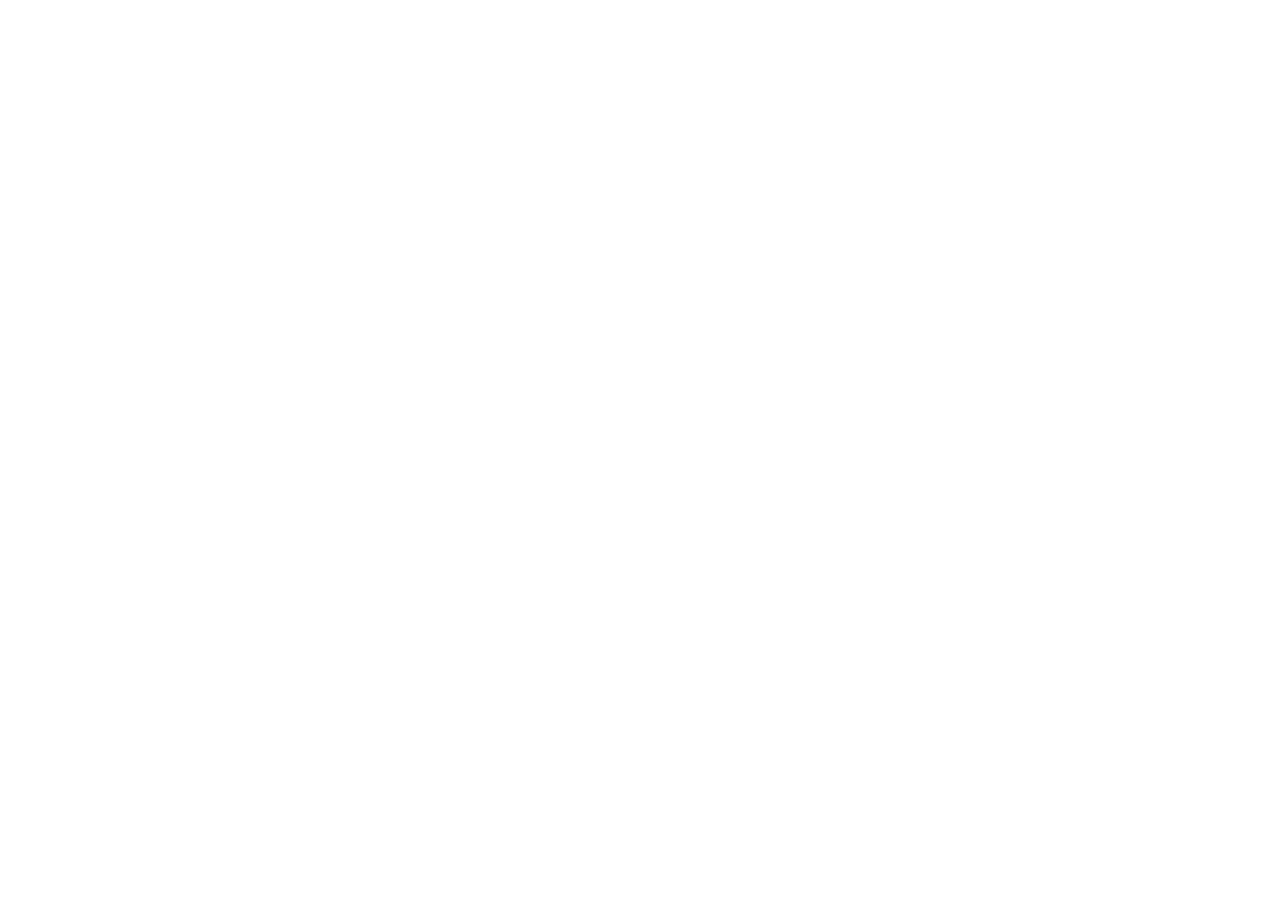
==== index.html @ 5bf83917 "Initial Commit" ====
<!DOCTYPE html>
<html lang="en">
<head>
    <meta charset="UTF-8">
    <meta http-equiv="X-UA-Compatible" content="IE=edge">
    <meta name="viewport" content="width=device-width, initial-scale=1.0">
    <title>Document</title>
</head>
<body>
    
</body>
</html>
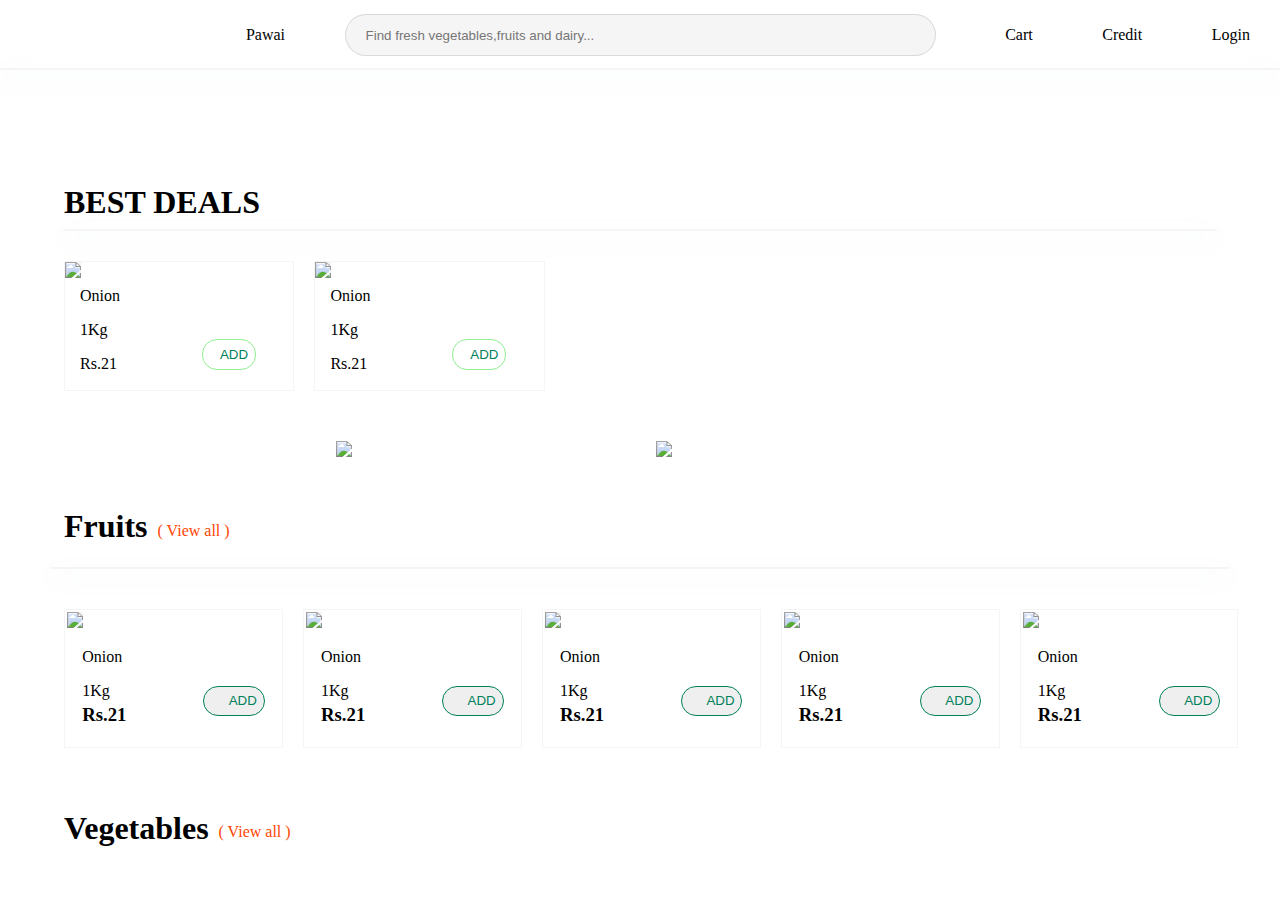
==== commit 46b22aee: "Initial Commit" ====
--- a/index.html
+++ b/index.html
@@ -5,8 +5,81 @@
     <meta http-equiv="X-UA-Compatible" content="IE=edge">
     <meta name="viewport" content="width=device-width, initial-scale=1.0">
     <title>Document</title>
+    <link href="style.css" rel="stylesheet">
+    <script src="https://kit.fontawesome.com/24c494a6b6.js"
+    crossorigin="anonymous"></script>
 </head>
 <body>
+    <div id="navbar">
+        <div><img src="https://webasset.fraazo.com/production/b70a67f4e825e3d388ac4466952c20a8.svg" alt="">
+           <p><i class="fa-solid fa-location-dot"></i> Pawai</p><input id="search"  placeholder="Find fresh vegetables,fruits and dairy..." ><i id="icon" class="fa-solid fa-magnifying-glass"></i>
+           <p><i class="fa-solid fa-cart-arrow-down"></i> Cart</p>
+           <p><i class="fa-solid fa-credit-card"></i> Credit</p>
+           <p><i class="fa-solid fa-user"></i> Login</p></div>
+    </div>
+    <hr>
+    <div id="top-section">
+        <div id="top-big">
+            <div><img src="https://imageprod.fraazo.com/fraazo-prod/web_ban/4820.png" alt=""></div>
+        </div>
+        <div id="top-small">
+            <div><img src="https://webasset.fraazo.com/production/Web1.ab035db9ab9fe7b21326.png" alt=""></div>
+            <div><img src="https://webasset.fraazo.com/production/Web2.3f0b675c24dcb702b13d.png" alt=""></div>
+            <div><img src="https://webasset.fraazo.com/production/Web3.e2495d9eb26022ba0363.png" alt=""></div>
+        </div>
+    </div>
+    <h1>BEST DEALS</h1><hr>
+    <div id="best"> 
+        <div>
+            <img src="https://imagemaster.fraazo.com/fraazo-master/products/BONI11.png?width=256&height=256&format=webp"><p>Onion</p><p>1Kg</p><p>Rs.21</p>
+            <button><i class="fa-solid fa-cart-plus"></i> ADD</button>
+        </div>
+        <div>
+            <img src="https://imageprod.fraazo.com/fraazo-prod/images/images/000/006/605/original/data?width=256&height=256&format=webp"><p>Onion</p><p>1Kg</p><p>Rs.21</p>
+            <button><i class="fa-solid fa-cart-plus"></i> ADD</button>
+        </div>
+    </div>
+    <div id="pro">
+        <div>
+            <img src="https://imagemaster.fraazo.com/fraazo-master/webban/Fruits.png">
+        </div>
+        <div>
+            <img src="https://imagemaster.fraazo.com/fraazo-master/webban/Vegetables.png">
+        </div>
+    </div>
+    <div class="apple">
+        <h1>Fruits</h1><p>( View all )</p>
+    </div><hr>
+    <div id="Fruits">
+        <div>
+            <img src="https://imagemaster.fraazo.com/fraazo-master/products/FAVO21.png?width=256&height=256&format=webp"><p>Onion</p><p>1Kg</p>
+            <div class="check"><h3>Rs.21</h3>
+                <button><i class="fa-solid fa-cart-plus"></i> ADD</button></div>
+        </div>
+        <div>
+            <img src="https://imageprod.fraazo.com/fraazo-prod/images/images/000/006/605/original/data?width=256&height=256&format=webp"><p>Onion</p><p>1Kg</p>
+            <div class="check"><h3>Rs.21</h3>
+                <button><i class="fa-solid fa-cart-plus"></i> ADD</button></div>
+        </div>
+        <div>
+            <img src="https://imagemaster.fraazo.com/fraazo-master/products/BONI11.png?width=256&height=256&format=webp"><p>Onion</p><p>1Kg</p>
+            <div class="check"><h3>Rs.21</h3>
+                <button><i class="fa-solid fa-cart-plus"></i> ADD</button></div>
+        </div>
+        <div>
+            <img src="https://imageprod.fraazo.com/fraazo-prod/images/images/000/006/605/original/data?width=256&height=256&format=webp"><p>Onion</p><p>1Kg</p>
+            <div class="check"><h3>Rs.21</h3>
+                <button><i class="fa-solid fa-cart-plus"></i> ADD</button></div>
+        </div>
+        <div>
+            <img src="https://imagemaster.fraazo.com/fraazo-master/products/BONI11.png?width=256&height=256&format=webp"><p>Onion</p>
+            <p>1Kg</p><div class="check"><h3>Rs.21</h3>
+            <button><i class="fa-solid fa-cart-plus"></i> ADD</button></div>
+        </div>
+    </div>
+    <div class="apple">
+        <h1>Vegetables</h1><p>( View all )</p>
+    </div>
     
 </body>
 </html>--- a/style.css
+++ b/style.css
@@ -0,0 +1,194 @@
+body{
+    padding: 0%;
+    margin: 0%;
+}
+
+#navbar>div{
+    display: flex;
+    justify-content: space-between;
+    padding-top: 10px;
+}
+#navbar>div>img{
+    width:10%;
+    padding:1%;
+}
+#navbar>div{
+    align-items: center;
+    margin:0 30px 0 30px;
+}
+#navbar>div>input{
+    width:45%;
+    height:40px;
+    border-radius: 25px;
+    border:1px solid #cfc7c7a2;
+    padding:0 20px 0 20px;
+    /* background-color: #f0dedea2; */
+    background-color: whitesmoke;
+
+}
+#navbar>div>input:hover{
+    background-color: #cfc7c7a2;
+    border:1px solid #cfc7c7a2;
+}
+hr{
+    border: 1px solid whitesmoke;
+    box-shadow: rgba(149, 157, 165, 0.2) 0px 8px 24px;
+}
+#top-section{
+    display: grid;
+    grid-template-columns:800px 400px;
+    /* border:1px solid red; */
+    width:90%;
+    margin: auto;
+    gap:20px;
+    margin-top: 30px;
+    margin-bottom: 30px;
+}
+#top-section>div{
+    display: grid;
+    /* grid-template-columns: repeat(1,50%); */
+}
+#top-section>#top-big>div>img{
+    width:100%;
+    /* grid-area: 1/1/3/3; */
+}
+#top-section>#top-small div>img{
+    margin-top: 5px;
+    width:100%;
+
+}
+i{
+    color:rgb(180, 180, 175);
+    margin-right: 10px;
+}
+#icon{
+    position:absolute;
+    margin-left: 67%;
+    /* width:80%; */
+}
+#best{
+    width:90%;
+    margin: auto;
+    margin-top: 30px;
+    display: grid;
+    grid-template-columns: repeat(2,20%);
+    gap:20px;
+}
+div+h1{
+    
+    width:90%;
+    margin: auto;
+}
+h1+hr{
+    width: 90%;
+}
+#best>div{
+    border: 1px solid whitesmoke;
+    /* box-sizing:content-box; */
+}
+#best>div>img{
+    width:100%;
+    margin: auto;
+    /* padding: 2%; */
+    background-color: whitesmoke;
+}
+#best>div>p{
+    margin-left: 15px;
+    margin-top: 5px;
+   
+}
+#best>div>button{
+    display: flex;
+    margin-top: -50px;
+    margin-left: 60%;
+    color:rgb(0, 128, 90);
+    border:1px solid lightgreen;
+    padding: 3%;
+    border-radius: 15px;
+    margin-bottom: 20px;
+    background-color: white;
+}
+#best>div>button>i{
+    color:rgb(0, 128, 90);
+}
+#pro{
+    display: flex;
+    width: 50%;
+    margin: auto;
+    padding-top: 50px;
+    /* border: 1px solid red; */
+    margin-bottom: 30px;
+    
+}
+#pro>div{
+    justify-content:space-around;
+    /* border: 1px solid red; */
+    display: flex;
+    width: 45%;
+    margin: auto;
+}
+#pro>div>img{
+    width: 100%;
+    justify-content:space-between;
+    /* border: 1px solid red; */
+}
+.apple{
+    display: flex;
+    width: 90%;
+    margin: auto;
+}
+.apple>p{
+    margin-top: 35px;
+    margin-left: 10px;
+    color: orangered;
+}
+#Fruits{
+    display: grid;
+    grid-template-columns: repeat(5,19%);
+    width: 90%;
+    margin: auto;
+    gap:20px;
+    margin-bottom: 40px;
+}
+#Fruits>div{
+    /* border:1px solid red; */
+    border: 1px solid whitesmoke; 
+    padding:1%;
+    
+}
+#Fruits>div:hover{
+    box-shadow: rgba(50, 50, 93, 0.25) 0px 50px 100px -20px, rgba(0, 0, 0, 0.3) 0px 30px 60px -30px, rgba(10, 37, 64, 0.35) 0px -2px 6px 0px inset;
+}
+.apple+hr{
+    width: 92%;
+    margin: auto;
+    margin-bottom: 40px;
+}
+.check{
+    /* background-color: aqua; */
+    display: flex;
+    justify-content: space-between;
+    margin-top: -30px;
+}
+.check>button{
+    border-radius: 15px;
+    height:30px;
+    padding: 5%;
+    display: flex;
+    align-items: center;
+    color:rgb(0, 128, 90);
+    border: 1px solid rgb(0, 128, 90);
+    margin-right: 15px;
+}
+
+#Fruits>div>img{
+    width: 100%;
+    background-color: whitesmoke;
+}
+.check>button>i{
+    color:rgb(0, 128, 90);
+    padding: 5%;
+}
+#Fruits>div>p,h3{
+    margin-left: 15px;
+}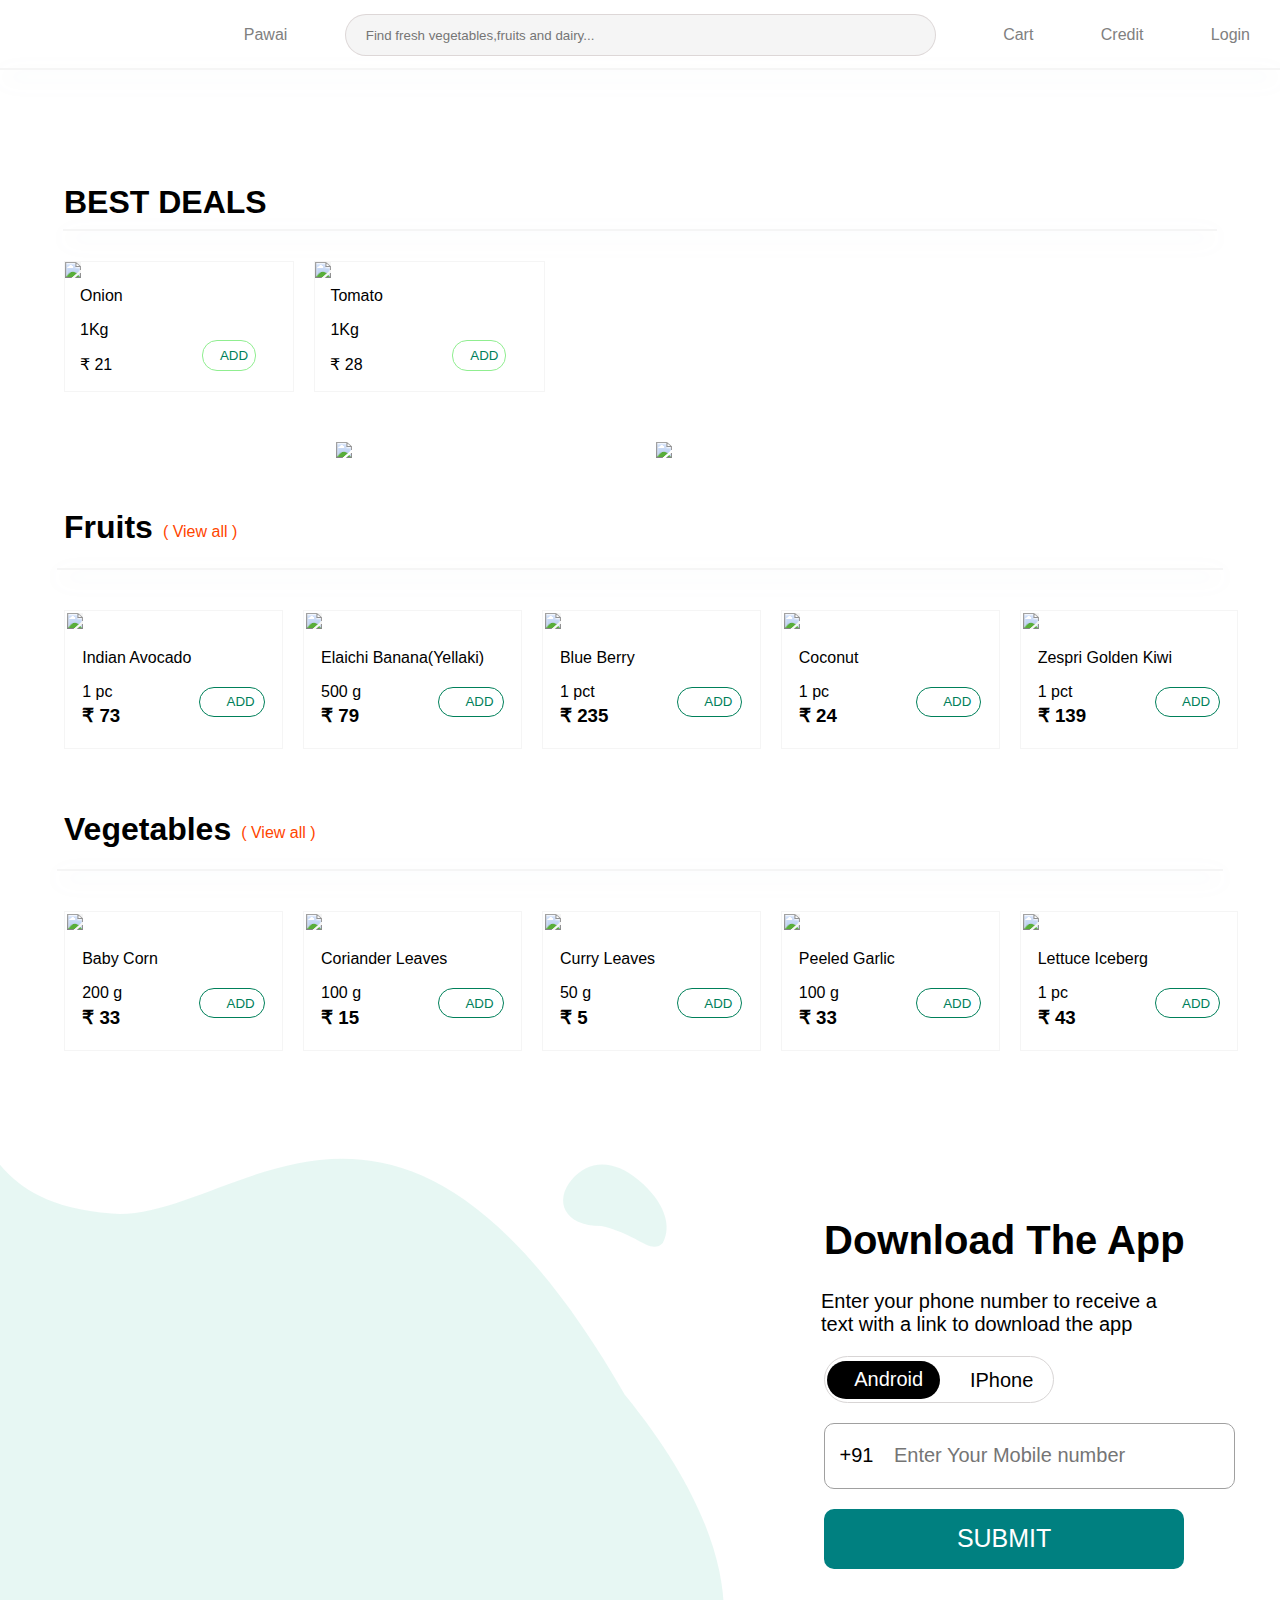
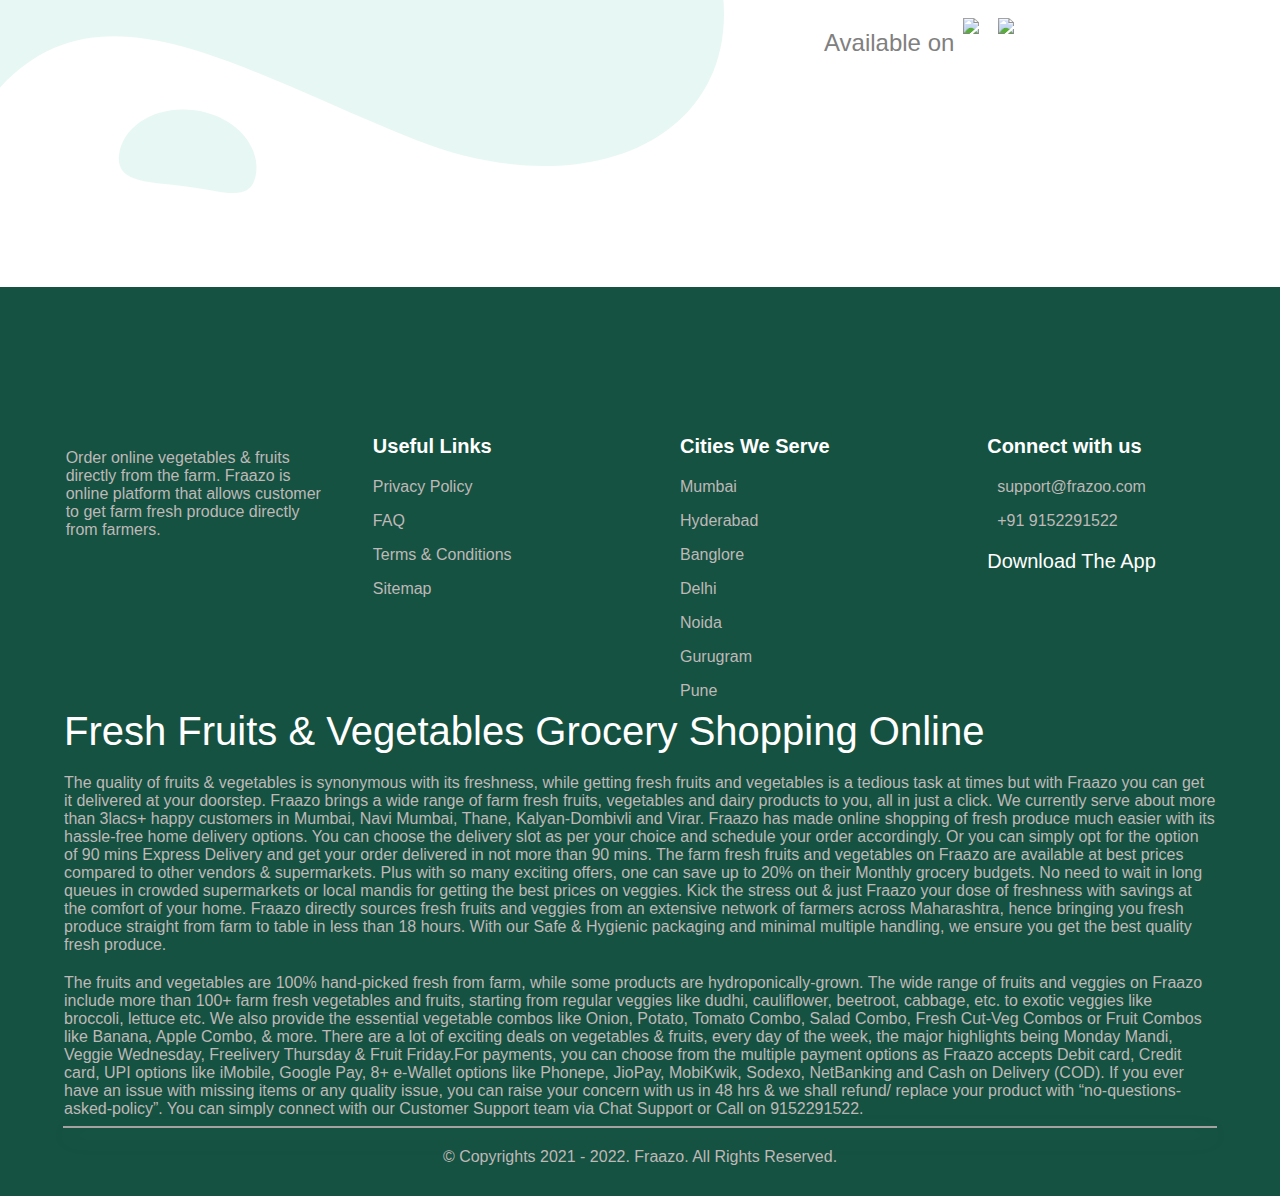
==== commit 8f2bfa18: "Added Files" ====
--- a/index.html
+++ b/index.html
@@ -31,11 +31,11 @@
     <h1>BEST DEALS</h1><hr>
     <div id="best"> 
         <div>
-            <img src="https://imagemaster.fraazo.com/fraazo-master/products/BONI11.png?width=256&height=256&format=webp"><p>Onion</p><p>1Kg</p><p>Rs.21</p>
+            <img src="https://imagemaster.fraazo.com/fraazo-master/products/BONI11.png?width=256&height=256&format=webp"><p>Onion</p><p>1Kg</p><p>&#8377; 21</p>
             <button><i class="fa-solid fa-cart-plus"></i> ADD</button>
         </div>
         <div>
-            <img src="https://imageprod.fraazo.com/fraazo-prod/images/images/000/006/605/original/data?width=256&height=256&format=webp"><p>Onion</p><p>1Kg</p><p>Rs.21</p>
+            <img src="https://imageprod.fraazo.com/fraazo-prod/images/images/000/006/605/original/data?width=256&height=256&format=webp"><p>Tomato</p><p>1Kg</p><p>&#8377; 28</p>
             <button><i class="fa-solid fa-cart-plus"></i> ADD</button>
         </div>
     </div>
@@ -52,34 +52,134 @@
     </div><hr>
     <div id="Fruits">
         <div>
-            <img src="https://imagemaster.fraazo.com/fraazo-master/products/FAVO21.png?width=256&height=256&format=webp"><p>Onion</p><p>1Kg</p>
-            <div class="check"><h3>Rs.21</h3>
+            <img src="https://imagemaster.fraazo.com/fraazo-master/products/FAVO21.png?width=256&height=256&format=webp"><p>Indian Avocado</p><p>1 pc</p>
+            <div class="check"><h3>&#8377; 73</h3>
                 <button><i class="fa-solid fa-cart-plus"></i> ADD</button></div>
         </div>
         <div>
-            <img src="https://imageprod.fraazo.com/fraazo-prod/images/images/000/006/605/original/data?width=256&height=256&format=webp"><p>Onion</p><p>1Kg</p>
-            <div class="check"><h3>Rs.21</h3>
+            <img src="https://imagemaster.fraazo.com/fraazo-master/products/FBAN24.png?width=256&height=256&format=webp"><p>Elaichi Banana(Yellaki)</p><p>500 g</p>
+            <div class="check"><h3>&#8377; 79</h3>
                 <button><i class="fa-solid fa-cart-plus"></i> ADD</button></div>
         </div>
         <div>
-            <img src="https://imagemaster.fraazo.com/fraazo-master/products/BONI11.png?width=256&height=256&format=webp"><p>Onion</p><p>1Kg</p>
-            <div class="check"><h3>Rs.21</h3>
+            <img src="https://imagemaster.fraazo.com/fraazo-master/products/FBLU1.png?width=256&height=256&format=webp"><p>Blue Berry</p><p>1 pct</p>
+            <div class="check"><h3>&#8377; 235</h3>
                 <button><i class="fa-solid fa-cart-plus"></i> ADD</button></div>
         </div>
         <div>
-            <img src="https://imageprod.fraazo.com/fraazo-prod/images/images/000/006/605/original/data?width=256&height=256&format=webp"><p>Onion</p><p>1Kg</p>
-            <div class="check"><h3>Rs.21</h3>
+            <img src="https://imagemaster.fraazo.com/fraazo-master/products/FCOC1.png?width=256&height=256&format=webp"><p>Coconut</p><p>1 pc</p>
+            <div class="check"><h3>&#8377; 24</h3>
                 <button><i class="fa-solid fa-cart-plus"></i> ADD</button></div>
         </div>
         <div>
-            <img src="https://imagemaster.fraazo.com/fraazo-master/products/BONI11.png?width=256&height=256&format=webp"><p>Onion</p>
-            <p>1Kg</p><div class="check"><h3>Rs.21</h3>
+            <img src="https://imagemaster.fraazo.com/fraazo-master/products/FKIW1.png?width=256&height=256&format=webp"><p>Zespri Golden Kiwi</p>
+            <p>1 pct</p><div class="check"><h3>&#8377; 139</h3>
             <button><i class="fa-solid fa-cart-plus"></i> ADD</button></div>
         </div>
     </div>
     <div class="apple">
         <h1>Vegetables</h1><p>( View all )</p>
+    </div><hr>
+    <div id="Fruits">
+        <div>
+            <img src="https://imagemaster.fraazo.com/fraazo-master/products/EBAB12.png?width=256&height=256&format=webp"><p>Baby Corn</p><p>200 g</p>
+            <div class="check"><h3>&#8377; 33</h3>
+                <button><i class="fa-solid fa-cart-plus"></i> ADD</button></div>
+        </div>
+        <div>
+            <img src="https://imagemaster.fraazo.com/fraazo-master/products/LCOR21.png?width=256&height=256&format=webp"><p>Coriander Leaves<p>100 g</p>
+            <div class="check"><h3>&#8377; 15</h3>
+                <button><i class="fa-solid fa-cart-plus"></i> ADD</button></div>
+        </div>
+        <div>
+            <img src="https://imagemaster.fraazo.com/fraazo-master/products/LCUR11.png?width=256&height=256&format=webp"><p>Curry Leaves</p><p>50 g</p>
+            <div class="check"><h3>&#8377; 5</h3>
+                <button><i class="fa-solid fa-cart-plus"></i> ADD</button></div>
+        </div>
+        <div>
+            <img src="https://imagemaster.fraazo.com/fraazo-master/products/VGAR32.png?width=256&height=256&format=webp"><p>Peeled Garlic</p><p>100 g</p>
+            <div class="check"><h3>&#8377; 33</h3>
+                <button><i class="fa-solid fa-cart-plus"></i> ADD</button></div>
+        </div>
+        <div>
+            <img src="https://imagemaster.fraazo.com/fraazo-master/products/ELET22.png?width=256&height=256&format=webp"><p>Lettuce Iceberg</p>
+            <p>1 pc</p><div class="check"><h3>&#8377; 43</h3>
+            <button><i class="fa-solid fa-cart-plus"></i> ADD</button></div>
+        </div>
     </div>
+    <div id="ad">
+        <div>
+            <img id="back"src="https://webasset.fraazo.com/production/app-screen.64b2c07bae4a9c5a4ec4.png" alt="">
+            <img src="[data-uri]">
+        </div>
+        <div>
+            <h1>Download The App</h1>
+            <h3>Enter your phone number to receive a text with a link to download the app</h3>
+            <div id="btn">
+                <div><i class="fa-brands fa-google-play"></i> Android </div><div><i class="fa-brands fa-apple"></i> IPhone</div>
+            </div>
+            <div id="input-box">
+                <span class="prefix">+91</span>
+                <input type="text" placeholder="Enter Your Mobile number"/>
+            </div>
+            <input type="submit">
+            <div>
+                <h2>Available on</h2><img src="https://webasset.fraazo.com/production/googleplaystore.863bf06a3d2d326a5b94.png">
+                <img src="https://webasset.fraazo.com/production/appstore.a8155c5772ea7d80d435.png">
+            </div>
+        </div>
+       
+    </div>
+    <!-- Footer starts -->
+    <div>
+       <img id="foot" src="https://webasset.fraazo.com/production/a72cf5cd03bd56f4be37fa1c4ce7062d.svg" alt="">
+       <div id="footer">
+        <div>
+            <img src="https://webasset.fraazo.com/production/f01ccf2737aa24558c3808178effa5fb.svg" alt="">
+            <p>Order online vegetables & fruits
+                directly from the farm. Fraazo is
+                online platform that allows customer
+                to get farm fresh produce directly
+                from farmers.</p>
+        </div>
+        <div>
+            <p>Useful Links</p>
+            <p>Privacy Policy</p>
+            <p>FAQ</p>
+            <p>Terms & Conditions</p>
+            <p>Sitemap</p>
+        </div>
+        <div>
+            <p>Cities We Serve</p>
+            <p>Mumbai</p>
+            <p>Hyderabad</p>
+            <p>Banglore</p>
+            <p>Delhi</p>
+            <p>Noida</p>
+            <p>Gurugram</p>
+            <p>Pune</p>
+        </div>
+        <div class="android">
+            <p>Connect with us</p>
+            <p><i class="fa-regular fa-envelope-open"></i> support@frazoo.com</p>
+            <p><i class="fa-solid fa-phone"></i>+91 9152291522</p>
+            <p>Download The App</p>
+            <div  id="ph">
+                <img src="https://webasset.fraazo.com/production/footer-g-play.53194b32f1f28968b89e.png" alt="">
+                <img src="https://webasset.fraazo.com/production/footer-appstore.b90f071a00b68166f2af.png" alt="">
+            </div>
+            
+        </div>
+    </div>
+    <div id="data">
+        <h1>Fresh Fruits & Vegetables Grocery Shopping Online</h1>
+        <p>The quality of fruits & vegetables is synonymous with its freshness, while getting fresh fruits and vegetables is a tedious task at times but with Fraazo you can get it delivered at your doorstep. Fraazo brings a wide range of farm fresh fruits, vegetables and dairy products to you, all in just a click. We currently serve about more than 3lacs+ happy customers in Mumbai, Navi Mumbai, Thane, Kalyan-Dombivli and Virar. Fraazo has made online shopping of fresh produce much easier with its hassle-free home delivery options. You can choose the delivery slot as per your choice and schedule your order accordingly. Or you can simply opt for the option of 90 mins Express Delivery and get your order delivered in not more than 90 mins. The farm fresh fruits and vegetables on Fraazo are available at best prices compared to other vendors & supermarkets. Plus with so many exciting offers, one can save up to 20% on their Monthly grocery budgets. No need to wait in long queues in crowded supermarkets or local mandis for getting the best prices on veggies. Kick the stress out & just Fraazo your dose of freshness with savings at the comfort of your home. Fraazo directly sources fresh fruits and veggies from an extensive network of farmers across Maharashtra, hence bringing you fresh produce straight from farm to table in less than 18 hours. With our Safe & Hygienic packaging and minimal multiple handling, we ensure you get the best quality fresh produce.</p>
+        <p>The fruits and vegetables are 100% hand-picked fresh from farm, while some products are hydroponically-grown. The wide range of fruits and veggies on Fraazo include more than 100+ farm fresh vegetables and fruits, starting from regular veggies like dudhi, cauliflower, beetroot, cabbage, etc. to exotic veggies like broccoli, lettuce etc. We also provide the essential vegetable combos like Onion, Potato, Tomato Combo, Salad Combo, Fresh Cut-Veg Combos or Fruit Combos like Banana, Apple Combo, & more. There are a lot of exciting deals on vegetables & fruits, every day of the week, the major highlights being Monday Mandi, Veggie Wednesday, Freelivery Thursday & Fruit Friday.For payments, you can choose from the multiple payment options as Fraazo accepts Debit card, Credit card, UPI options like iMobile, Google Pay, 8+ e-Wallet options like Phonepe, JioPay, MobiKwik, Sodexo, NetBanking and Cash on Delivery (COD). If you ever have an issue with missing items or any quality issue, you can raise your concern with us in 48 hrs & we shall refund/ replace your product with “no-questions-asked-policy”. You can simply connect with our Customer Support team via Chat Support or Call on 9152291522.</p>
+        <hr>
+        <p>© Copyrights 2021 - 2022. Fraazo. All Rights Reserved.</p>
+    </div>
+    </div>
+   
     
 </body>
 </html>--- a/style.css
+++ b/style.css
@@ -1,8 +1,11 @@
 body{
     padding: 0%;
     margin: 0%;
-}
-
+    font-family: Arial, Helvetica, sans-serif;
+}
+#navbar>div p{
+    color: gray;
+}
 #navbar>div{
     display: flex;
     justify-content: space-between;
@@ -157,10 +160,11 @@
     
 }
 #Fruits>div:hover{
-    box-shadow: rgba(50, 50, 93, 0.25) 0px 50px 100px -20px, rgba(0, 0, 0, 0.3) 0px 30px 60px -30px, rgba(10, 37, 64, 0.35) 0px -2px 6px 0px inset;
+    box-shadow: rgba(0, 0, 0, 0.1) 0px 4px 12px;
+    /* box-shadow: rgba(50, 50, 93, 0.25) 0px 50px 100px -20px, rgba(0, 0, 0, 0.3) 0px 30px 60px -30px, rgba(10, 37, 64, 0.35) 0px -2px 6px 0px inset; */
 }
 .apple+hr{
-    width: 92%;
+    width: 91%;
     margin: auto;
     margin-bottom: 40px;
 }
@@ -173,12 +177,14 @@
 .check>button{
     border-radius: 15px;
     height:30px;
-    padding: 5%;
+    padding: 6%;
+    /* margin-right:50px; */
     display: flex;
     align-items: center;
     color:rgb(0, 128, 90);
     border: 1px solid rgb(0, 128, 90);
     margin-right: 15px;
+    background-color: white;
 }
 
 #Fruits>div>img{
@@ -191,4 +197,202 @@
 }
 #Fruits>div>p,h3{
     margin-left: 15px;
-}+}   
+#back{
+    position:absolute;
+    width: 40%;
+    margin-top: 13%;
+    margin-left: 5%;
+}
+#ad{
+    display: flex;
+}
+#ad>div:nth-child(2)>h3{
+    width:80%;
+    font-size: 20px;
+    font-weight: lighter;
+}
+#ad>div:nth-child(2)>h1{
+    font-family: Arial, Helvetica, sans-serif;
+    font-size: 40px;
+}
+#ad>div:nth-child(2){
+    margin-top: 100px;
+    margin-left: 100px;
+}
+#ad>div:nth-child(2)>h3{
+    margin-left:-3px;
+}
+#btn{
+    width:50%;
+    /* background-color: red; */
+    border:1px solid rgb(216, 213, 213);
+    border-radius: 25px;
+    display: flex;
+    height:45px;
+    justify-content: space-between;
+}
+#btn>div:nth-child(1){
+    background-color: black;
+    margin-left: 1%;
+    height:85%;
+    width: 60%;
+    color: white;
+    margin-top:4px;
+    border-radius: 20px;
+    font-size: 20px;
+    /* margin: auto; */
+    display: flex;
+    justify-content: center;
+    align-items: center;
+}
+#btn>div:nth-child(2){
+    /* background-color: black; */
+    /* margin-left: 1%; */
+    height:85%;
+    width: 60%;
+    color: black;
+    margin-top:2%;
+    border-radius: 20px;
+    font-size: 20px;
+    /* margin: auto; */
+    display: flex;
+    justify-content: center;
+    align-items: center;   
+}
+#btn>div:nth-child(1)>i{
+    color: white;
+}
+#btn>div:nth-child(2)>i{
+    color: black;
+}
+#input-box{
+    width:400px;
+    /* width:75%; */
+    padding:1%;
+    align-items: center;
+    border: 1px solid #a0a0a0;
+    margin-top: 20px;
+    border-radius: 10px;
+}
+#input-box input{
+    border: none;
+    outline:none;
+    padding: 1rem;   
+    font-size: 20px;
+    width:75%;
+}
+#input-box .prefix {
+    font-weight: 300;
+    font-size: 20px;
+    margin-left: 10px;
+}
+#input-box+input{
+    margin-top: 20px;
+    width:79%;
+    /* width:410px; */
+    height: 60px;
+    font-size: 25px;
+    text-transform:uppercase;
+    border-radius: 10px;
+    background-color: teal;
+    color:white;
+    border: none;
+    margin-bottom: 40px;
+}
+#input-box+input+div{
+    display: flex;
+}
+#input-box+input+div>img{
+    /* height: 20px; */
+    /* border: 1px solid red; */
+    height:40px;
+    padding: 2%;
+}
+#input-box+input+div>h2{
+    color: gray;
+    font-weight: lighter;
+}
+#foot{
+    /* border: 1px solid red; */
+    width:100%;
+}
+#footer{
+    padding-bottom: 1%;
+    background-color: #165241;
+    margin-top: -10px;
+    padding-top: 10%;
+    display: grid;
+    grid-template-columns: repeat(4,24%);
+    width:100%;
+    justify-content: center ;
+    
+}
+#footer>div>p:nth-child(1){
+    color: white;
+    font-size: 20px;
+    font-weight: bold;
+}
+#footer>div:nth-child(1)>img{
+    width: 90%;
+}
+#footer>div{
+    margin-left:40px;
+    /* border: 1px solid red; */
+    color: rgb(190, 184, 184);
+}
+#android>img:nth-child(1){
+    
+}
+.android>img:nth-child(1){
+    /* padding: 50%; */
+    /* border: 10px solid red; */
+}
+.android>p:nth-child(4){
+    color: white;
+    font-size: 20px;
+    font-family: Arial, Helvetica, sans-serif;
+}
+#ph{
+    /* border: 1px solid red; */
+    display:grid;
+    grid-template-columns: 50% 50%;
+
+}
+#ph>img:nth-child(1){
+    height: 70%;
+    margin-top: 8px;
+    justify-content: center;
+    align-items: center;
+}
+#data{
+    padding: 0%;
+    margin: 0%;
+    background-color: #165241;
+    margin-top: -30px;
+    
+}
+#data>h1{
+    color: white;
+    width: 90%;
+    margin: auto;   
+    margin-top: 10px;
+    font-size: 40px;
+    font-weight: normal;
+}
+#data>p{
+    color: rgb(190, 184, 184);
+    width: 90%;
+    margin: auto;
+    margin-top: 20px;
+}
+#data>hr{
+    border:1px solid rgb(165, 161, 161);
+    width:90%;
+    color:red
+}
+#data>p:nth-child(5){
+    text-align: center;
+    padding-bottom: 30px;
+}
+  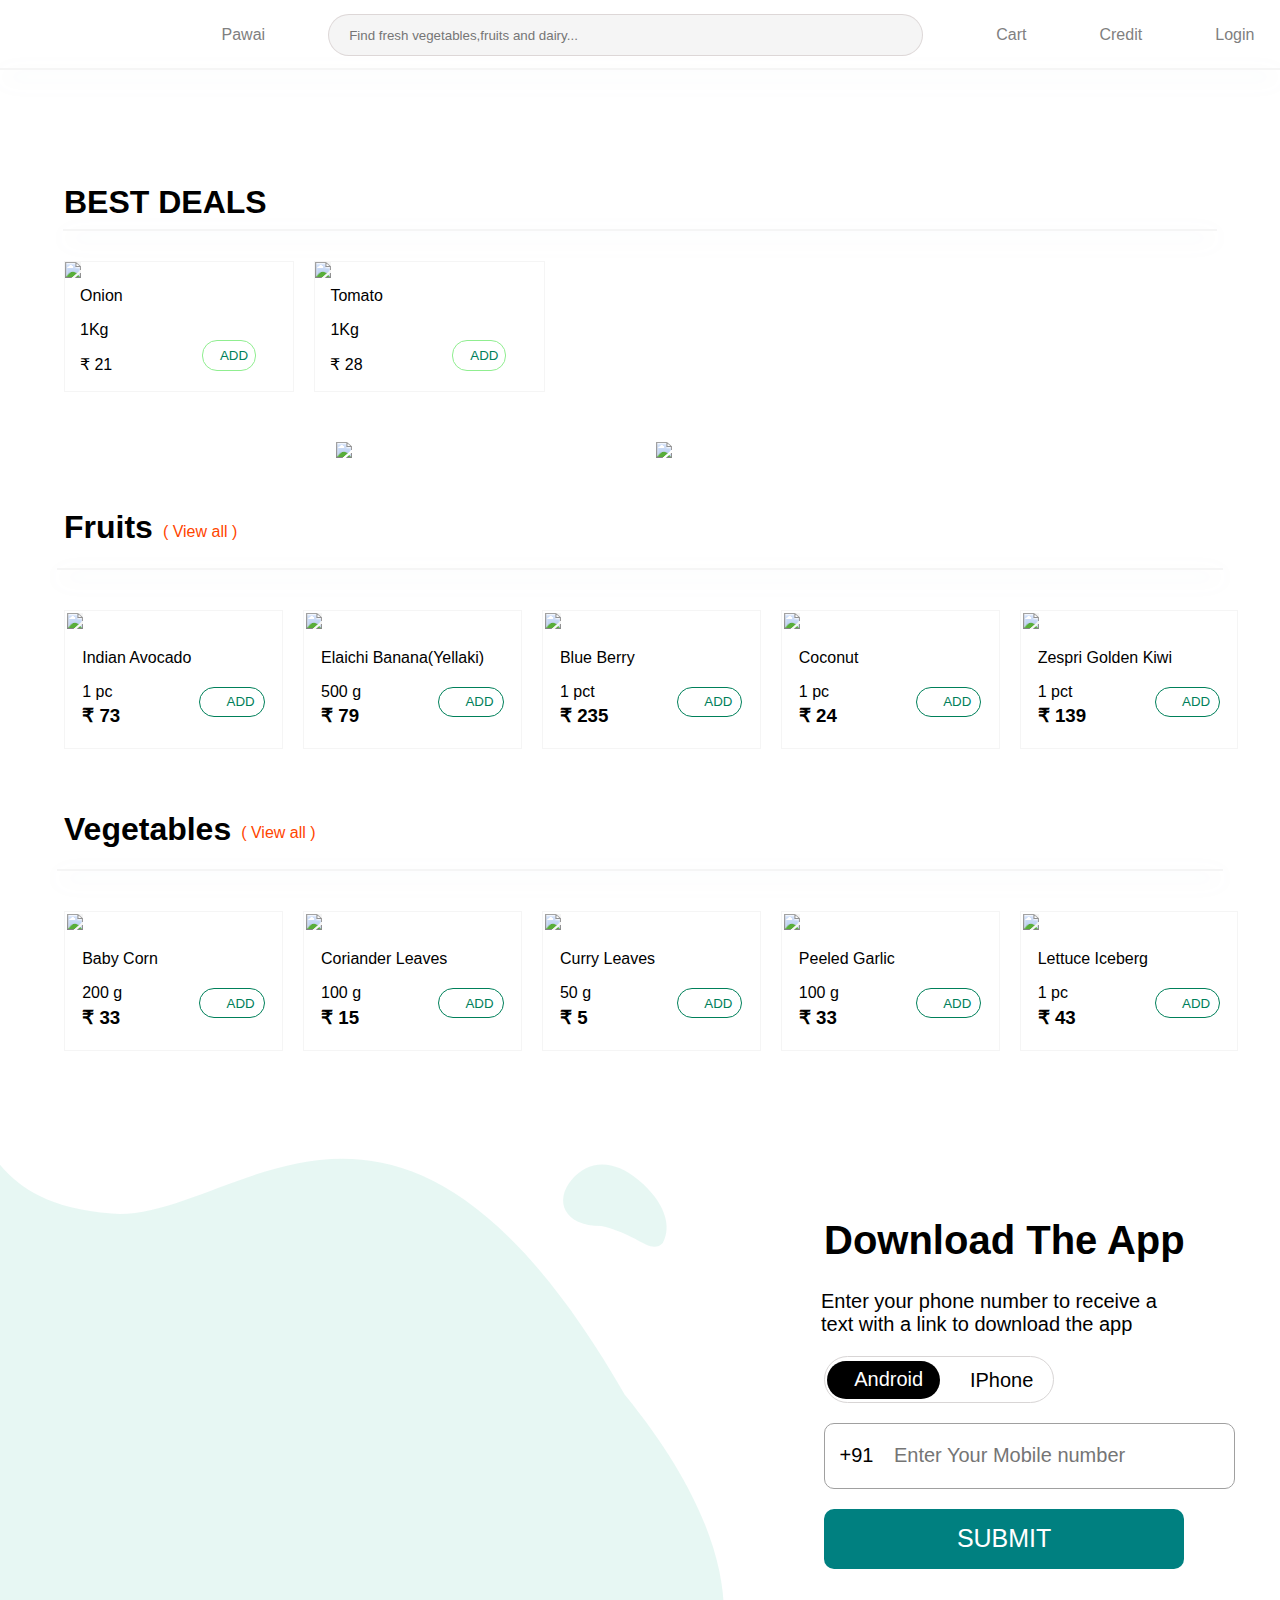
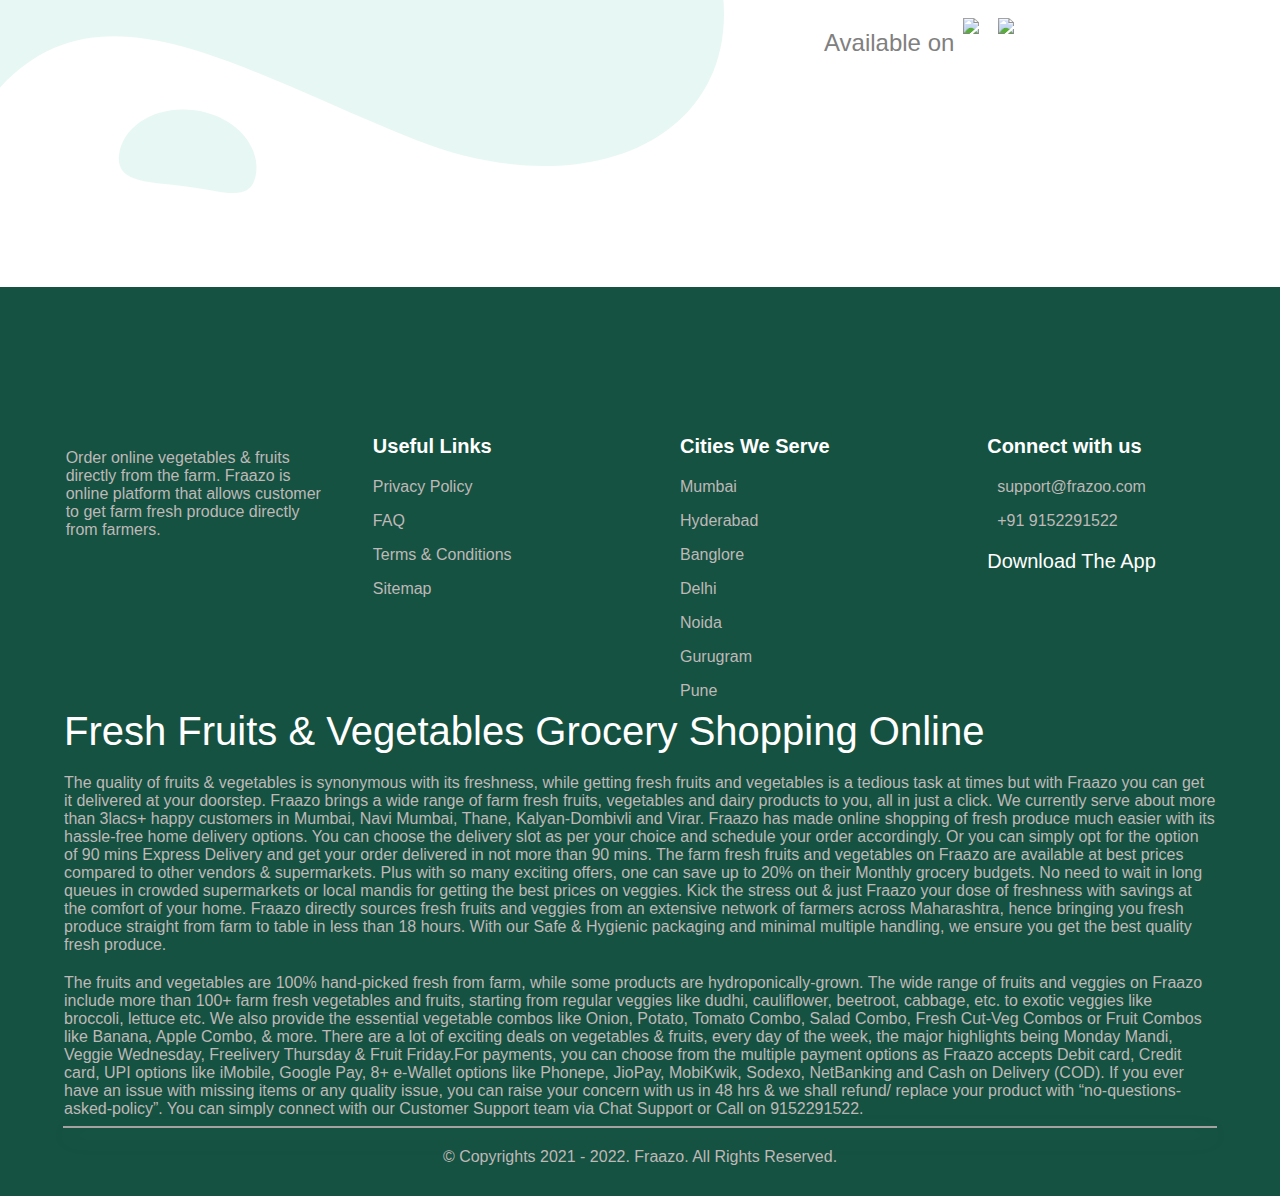
==== commit fed6d2bb: "Added files" ====
--- a/index.html
+++ b/index.html
@@ -4,18 +4,19 @@
     <meta charset="UTF-8">
     <meta http-equiv="X-UA-Compatible" content="IE=edge">
     <meta name="viewport" content="width=device-width, initial-scale=1.0">
-    <title>Document</title>
+    <title>Fraazo</title>
     <link href="style.css" rel="stylesheet">
     <script src="https://kit.fontawesome.com/24c494a6b6.js"
     crossorigin="anonymous"></script>
+    <script src="index.js"></script>
 </head>
 <body>
     <div id="navbar">
         <div><img src="https://webasset.fraazo.com/production/b70a67f4e825e3d388ac4466952c20a8.svg" alt="">
            <p><i class="fa-solid fa-location-dot"></i> Pawai</p><input id="search"  placeholder="Find fresh vegetables,fruits and dairy..." ><i id="icon" class="fa-solid fa-magnifying-glass"></i>
-           <p><i class="fa-solid fa-cart-arrow-down"></i> Cart</p>
+           <p onclick="cart()"> <i class="fa-solid fa-cart-arrow-down"></i> Cart</p>
            <p><i class="fa-solid fa-credit-card"></i> Credit</p>
-           <p><i class="fa-solid fa-user"></i> Login</p></div>
+           <p onclick="login()" ><i class="fa-solid fa-user"></i> Login</p></div>
     </div>
     <hr>
     <div id="top-section">
@@ -32,11 +33,11 @@
     <div id="best"> 
         <div>
             <img src="https://imagemaster.fraazo.com/fraazo-master/products/BONI11.png?width=256&height=256&format=webp"><p>Onion</p><p>1Kg</p><p>&#8377; 21</p>
-            <button><i class="fa-solid fa-cart-plus"></i> ADD</button>
+            <button onclick="show()"><i class="fa-solid fa-cart-plus"></i> ADD</button>
         </div>
         <div>
             <img src="https://imageprod.fraazo.com/fraazo-prod/images/images/000/006/605/original/data?width=256&height=256&format=webp"><p>Tomato</p><p>1Kg</p><p>&#8377; 28</p>
-            <button><i class="fa-solid fa-cart-plus"></i> ADD</button>
+            <button onclick="show()"><i class="fa-solid fa-cart-plus"></i> ADD</button>
         </div>
     </div>
     <div id="pro">
@@ -110,7 +111,7 @@
     <div id="ad">
         <div>
             <img id="back"src="https://webasset.fraazo.com/production/app-screen.64b2c07bae4a9c5a4ec4.png" alt="">
-            <img src="[data-uri]">
+            <img id="big" src="[data-uri]">
         </div>
         <div>
             <h1>Download The App</h1>
@@ -118,11 +119,14 @@
             <div id="btn">
                 <div><i class="fa-brands fa-google-play"></i> Android </div><div><i class="fa-brands fa-apple"></i> IPhone</div>
             </div>
+            
             <div id="input-box">
-                <span class="prefix">+91</span>
-                <input type="text" placeholder="Enter Your Mobile number"/>
+                    <span class="prefix">+91</span>
+                    <input id="num" type="text" placeholder="Enter Your Mobile number"/>
+                   
+                
             </div>
-            <input type="submit">
+            <input  id="sub" type="submit" />
             <div>
                 <h2>Available on</h2><img src="https://webasset.fraazo.com/production/googleplaystore.863bf06a3d2d326a5b94.png">
                 <img src="https://webasset.fraazo.com/production/appstore.a8155c5772ea7d80d435.png">
--- a/style.css
+++ b/style.css
@@ -13,11 +13,12 @@
 }
 #navbar>div>img{
     width:10%;
-    padding:1%;
+    /* padding:1%; */
 }
 #navbar>div{
     align-items: center;
-    margin:0 30px 0 30px;
+    margin:0 2% 0 2%;
+    cursor:pointer;
 }
 #navbar>div>input{
     width:45%;
@@ -395,4 +396,168 @@
     text-align: center;
     padding-bottom: 30px;
 }
+@media all and (min-width: 651px) and (max-width: 820px) {
+    #Fruits{
+        gap:10px;
+    }
+    #icon{
+        margin-left: 64%;
+    }
+    #navbar{
+        width:95%;
+    }
+    #search{
+        /* margin-left: 6%; */
+    }
+    #top-big>div{
+        width:90%;
+        /* border: 5px solid red; */
+        margin: auto;
+    }
+    #top-small>div{
+        width:90%;
+        margin: auto;
+    }
+    #back{
+        width:80%;
+    }
+    #big{
+        width: 100%;
+    }
+    #top-section{
+        grid-template-columns:800px;
+        /* border:1px solid red; */
+        width:90%;
+        justify-content: center;
+        gap:20px;
+        margin-top: 30px;
+        margin-bottom: 30px;
+    }
+    #navbar>div{
+        width:100%;
+        /* display: flex; */
+        /* justify-content: space-between; */
+        padding-top: 10px;
+    }
+    #best{
+        width:90%;
+        margin: auto;
+        margin-top: 30px;
+        display: grid;
+        grid-template-columns: repeat(2,20%);
+        gap:20px;
+    }
+    #ad{
+        display: block;
+    }
+    #input-box{
+        width:55%;
+    }
+    #input-box+input{
+        width:57%;
+    }
+    #footer{
+        grid-template-columns: repeat(2,40%);
+        justify-content: space-around;
+    }
+    #ph{
+        display: block;
+        /* border: 1px solid red; */
+        /* display:grid;
+        grid-template-columns: 50% 50%; */
+    
+    }
+    #ph>img:nth-child(2){
+        /* margin-left: -20px; */
+        margin-bottom: -8px;
+    }
+    
+    #data>h1{
+        width: 81%;
+    }
+    #data>p{
+        width:81%;
+    }
+}
+@media all and (min-width: 350px) and (max-width: 651px) {
+    #Fruits{
+        gap:10px;
+    }
+    #icon{
+        margin-left: 64%;
+    }
+    #navbar{
+        width:95%;
+    }
+    #top-big>div{
+        width:90%;
+        margin: auto;
+        /* border: 5px solid red; */
+
+    }
+    #top-small>div{
+        width:90%;
+        margin: auto;
+    }
+    #back{
+        width:80%;
+    }
+    #big{
+        width: 100%;
+    }
+    #top-section{
+        display: grid;
+        grid-template-columns:400px;
+        /* border:1px solid red; */
+        width:90%;
+        justify-content: center;
+        gap:20px;
+        margin-top: 30px;
+        margin-bottom: 30px;
+    }
+    #navbar>div{
+        width:100%;
+        /* display: flex; */
+        /* justify-content: space-between; */
+        padding-top: 10px;
+    }
+    #best{
+        width:90%;
+        margin: auto;
+        margin-top: 30px;
+        display: grid;
+        grid-template-columns: repeat(2,20%);
+        gap:30px;
+    }
+    #ad{
+        display: block;
+    }
+    #input-box{
+        width:55%;
+    }
+    #input-box+input{
+        width:57%;
+    }
+    #footer{
+        grid-template-columns: repeat(2,40%);
+        justify-content: space-around;
+    }
+    #ph{
+        display: block;
+        /* border: 1px solid red; */
+        /* display:grid;
+        grid-template-columns: 50% 50%; */
+    
+    }
+    #ph>img:nth-child(2){
+        /* margin-left: -20px; */
+        margin-bottom: -8px;
+    }
+    #data>h1{
+        width: 81%;
+    }
+    #data>p{
+        width:81%;
+    }
+}
   